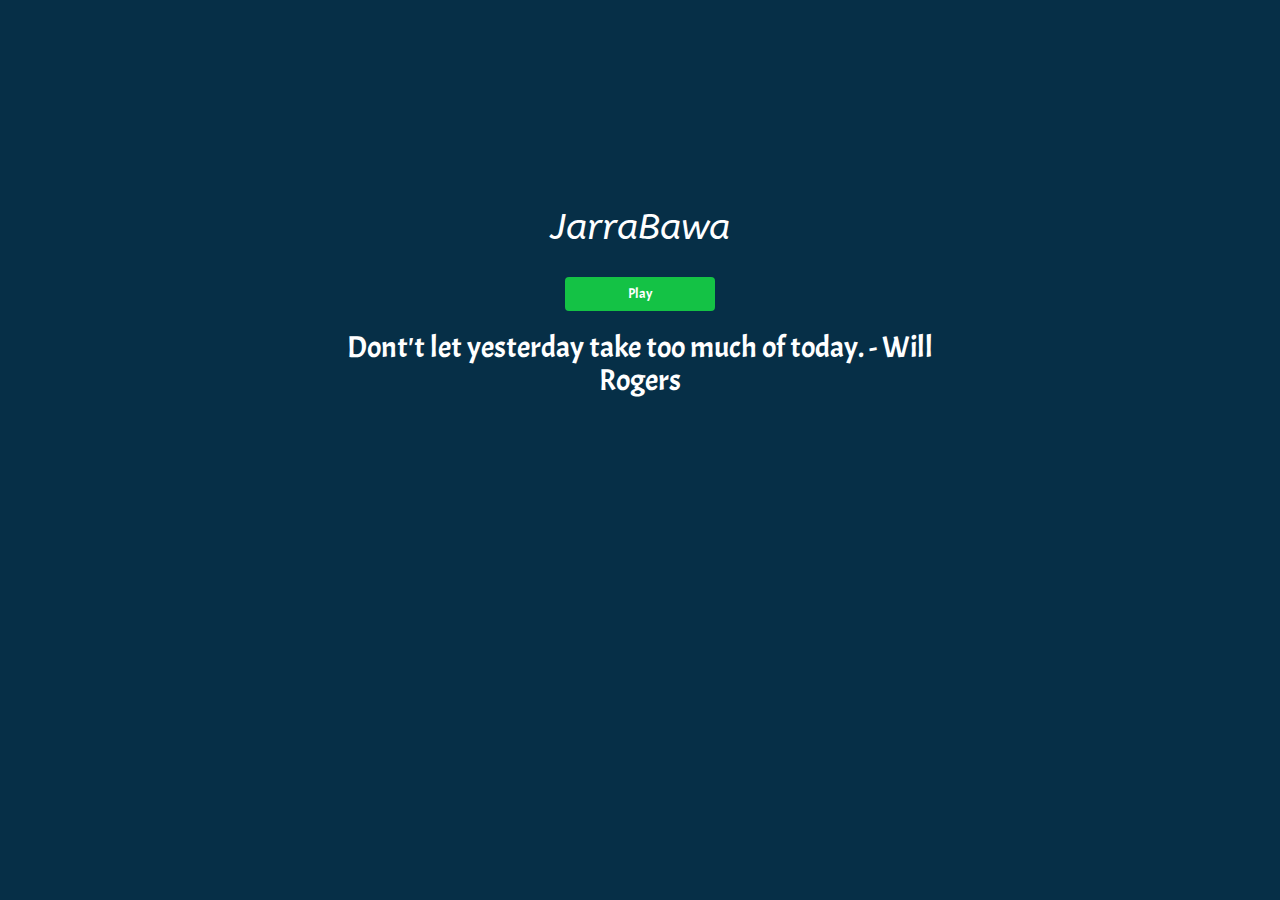
==== index.html @ 6cce8fcd "Add files via upload" ====
<!DOCTYPE html>
<html lang="en">
<head>
    <meta charset="UTF-8">
    <meta name="viewport" content="width=device-width, initial-scale=1.0">
    <meta http-equiv="X-UA-Compatible" content="ie=edge">
    <title>JarraBawa</title>
    <link rel="stylesheet" href="css/style.css">
    <link rel="stylesheet" href="bootstrap/css/bootstrap.min.css">
    <script src="bootstrap/js/bootstrap.min.js"></script>
</head>
<body>
    <div class="container-fluid">
        <div id="home">
        <h1 style="font-family: abeezeeitalic;">JarraBawa</h1>
        <a href="pages/quiz.html" class="btn" role="button">Play</a></br>
        <h2 id="quotes"></h2>
        </div>
    </div>
    <script>
        const display = document.getElementById("quotes");
        var quotes = [
            "We may encounter many defeats but we must not be defeated." + " " + "- Maya Angelou",
            "A man who dares to waste one hour of time has not discovered the value of life." + " "  + "- Charles Darwin",
            "Dont\'t let yesterday take too much of today." + " " + "- Will Rogers",
            "People Who Are Crazy Enough To Think They Can Change The World, Are The Ones Who Do" + " " + "- Rob Siltanen"
        ];
        var randomNum = Math.floor(Math.random() * quotes.length);
        display.innerText = quotes[randomNum];
    </script>
</body>
</html>
---- css/style.css ----
* {
    background-color: #062f47;
    color: white;
    font-family: Acme;
}


/**Fonts**/

@font-face {
    font-family: abeezee;
    src: url(../fonts/ABeeZee-Regular.otf)
}

@font-face {
    font-family: abeezeeitalic;
    src: url(../fonts/ABeeZee-Italic.otf)
}

@font-face {
    font-family: Acme;
    src: url(../fonts/Acme-Regular.ttf)
}

/****/

.container-fluid {
    display: flex;
    justify-content: center;
}

#home {
    width: 50vw;
    height: 40vh;
    margin-top: 15%;
    text-align: center;
}

.btn {
    background-color: #14c245;
    margin-top: 20px;
    color: white;
    width: 150px;
}

.btn:hover {
    background-color: white;
    color: #14c245;
}
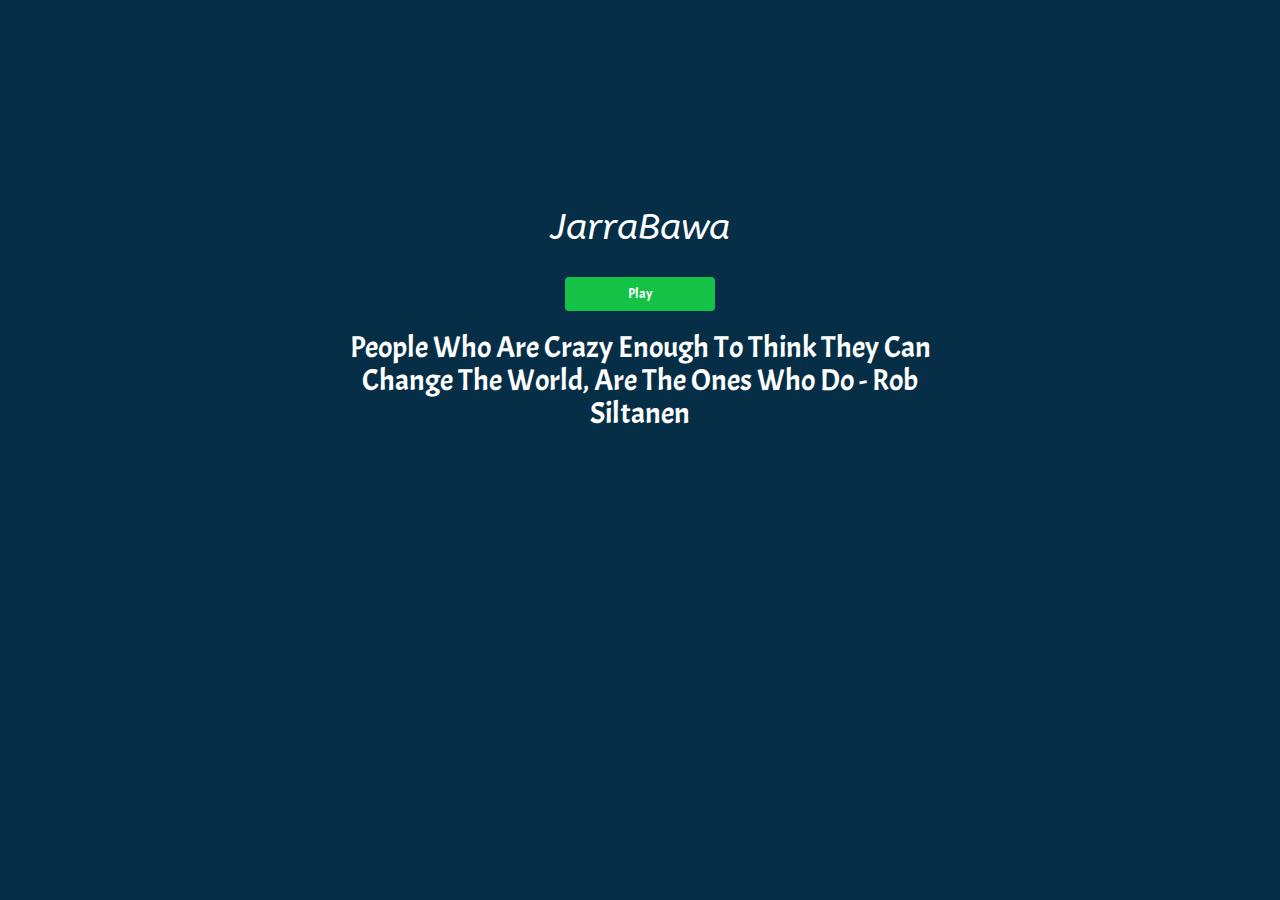
==== commit cb51ca69: "Update index.html" ====
--- a/index.html
+++ b/index.html
@@ -7,7 +7,7 @@
     <title>JarraBawa</title>
     <link rel="stylesheet" href="css/style.css">
     <link rel="stylesheet" href="bootstrap/css/bootstrap.min.css">
-    <script src="bootstrap/js/bootstrap.min.js"></script>
+
 </head>
 <body>
     <div class="container-fluid">
@@ -29,4 +29,4 @@
         display.innerText = quotes[randomNum];
     </script>
 </body>
-</html>+</html>
